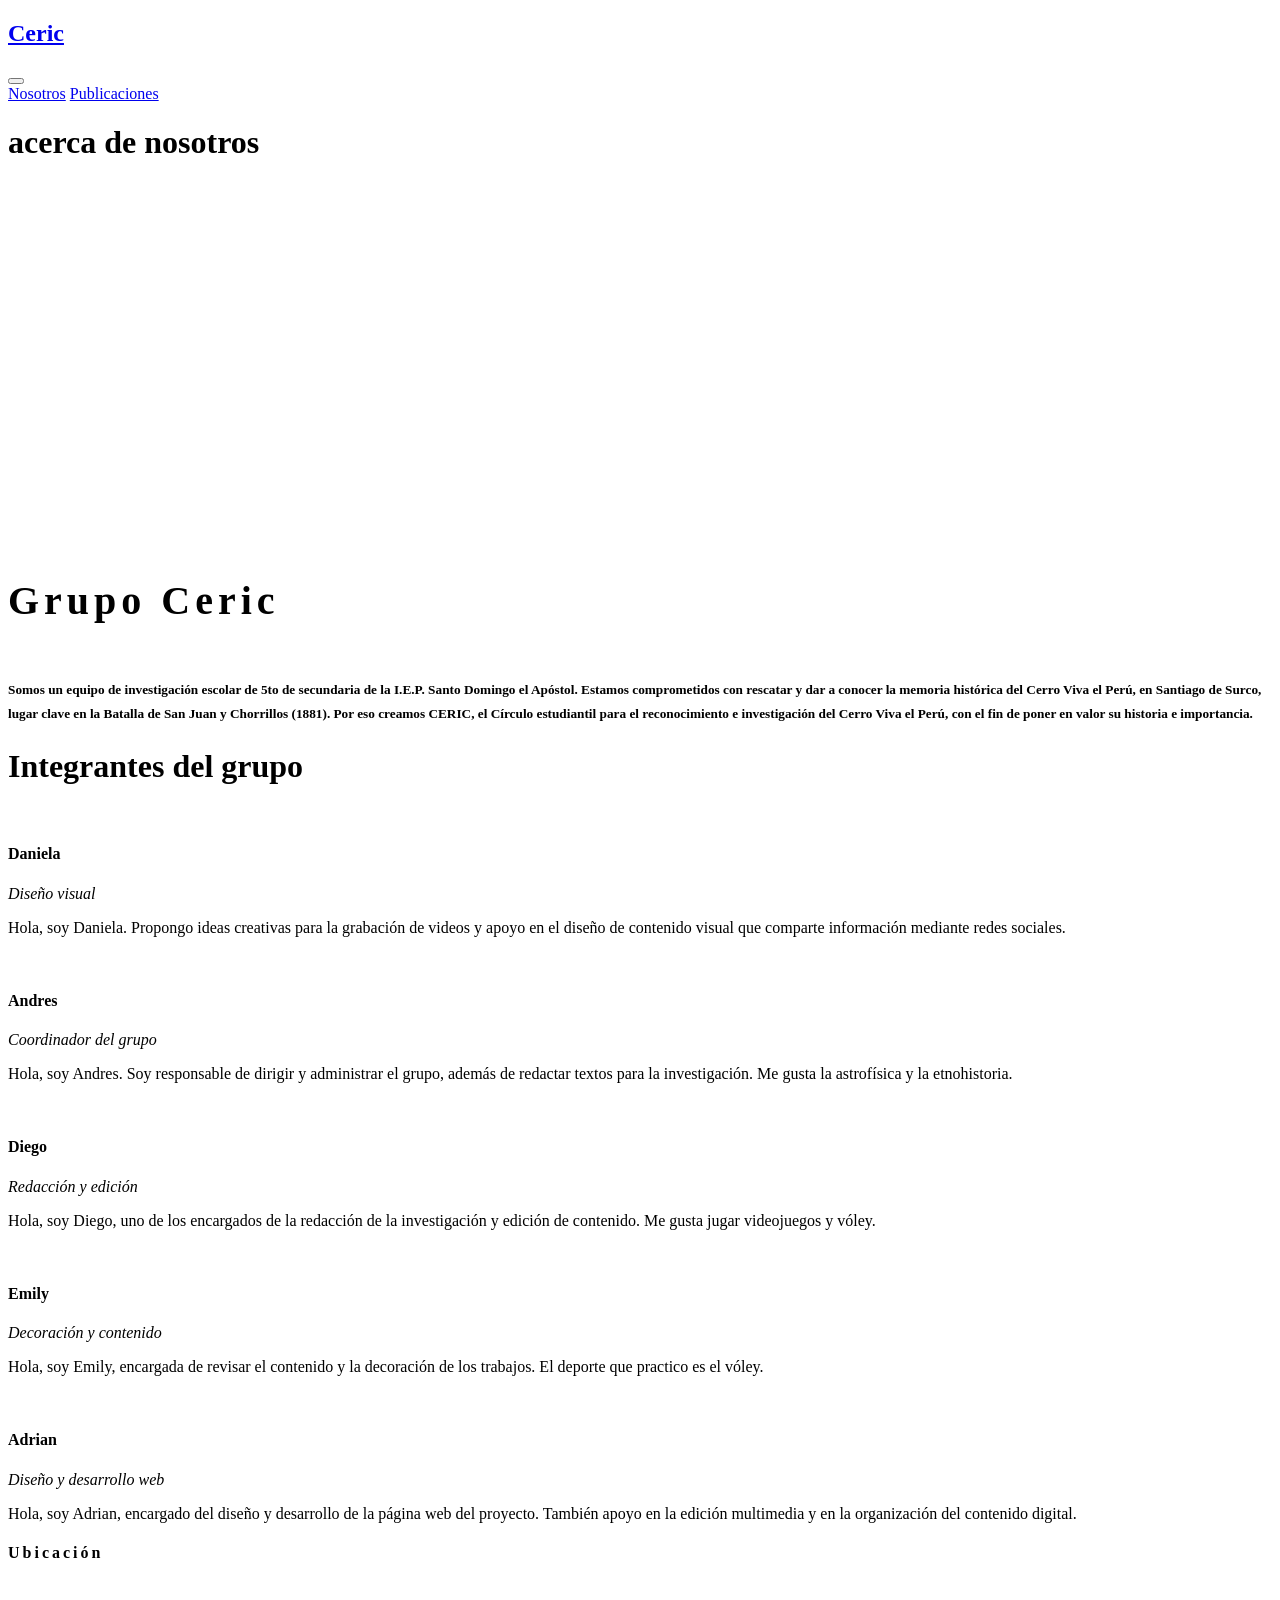
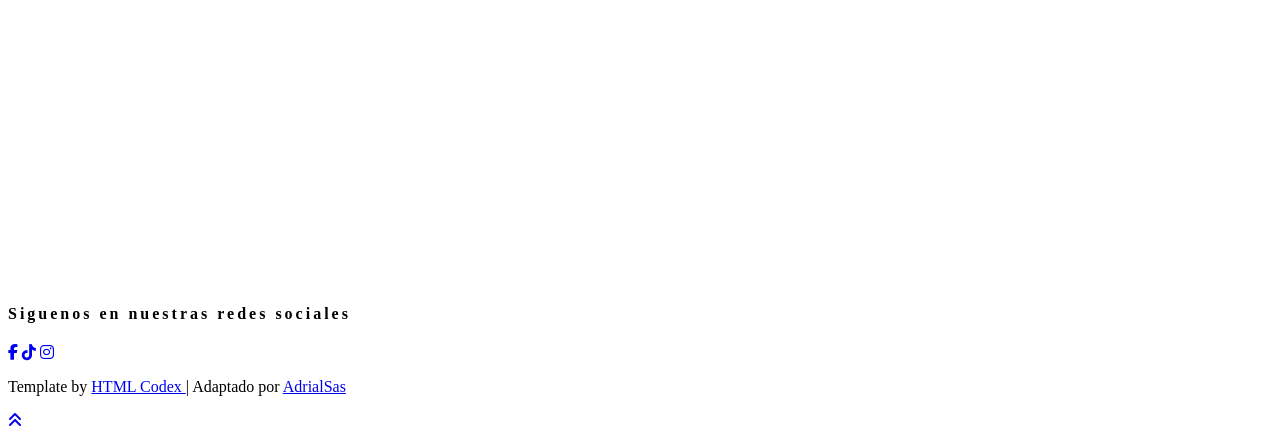
==== about.html @ c7373543 "Add files via upload" ====
<!DOCTYPE html>
<html lang="en">

<head>
    <meta charset="utf-8">
   <title>Ceric</title>
    <meta content="width=device-width, initial-scale=1.0" name="viewport">
    <meta content="Free Website Template" name="keywords">
    <meta content="Free Website Template" name="description">

    <!-- Favicon -->
    <link href="img/favicon.ico" rel="icon">

    <!-- Google Font -->
    <link rel="preconnect" href="https://fonts.gstatic.com">
    <link href="https://fonts.googleapis.com/css2?family=Montserrat:wght@200;400&family=Roboto:wght@400;500;700&display=swap" rel="stylesheet"> 

    <!-- Font Awesome -->
    <link href="https://cdnjs.cloudflare.com/ajax/libs/font-awesome/6.4.0/css/all.min.css" rel="stylesheet">

    <!-- Libraries Stylesheet -->
    <link href="lib/owlcarousel/assets/owl.carousel.min.css" rel="stylesheet">
    <link href="lib/tempusdominus/css/tempusdominus-bootstrap-4.min.css" rel="stylesheet" />

    <!-- Customized Bootstrap Stylesheet -->
    <link href="css/style.min.css" rel="stylesheet">
</head>

<body>
 <!-- Navbar Start -->
    <div class="container-fluid p-0 nav-bar">
        <nav class="navbar navbar-expand-lg bg-none navbar-dark py-3">
            <a href="index.html" class="navbar-brand px-lg-4 m-0">
                <h1 class="m-0 display-4 text-uppercase text-white">Ceric</h1>
            </a>
            <button type="button" class="navbar-toggler" data-toggle="collapse" data-target="#navbarCollapse">
                <span class="navbar-toggler-icon"></span>
            </button>
            <div class="collapse navbar-collapse justify-content-between" id="navbarCollapse">
                <div class="navbar-nav ml-auto p-4">
                  
                     <!-- elimne aca algo -->
                    <a href="about.html" class="nav-item nav-link">Nosotros</a>
                     <!-- elimne aca algo -->
                    <a href="Documentos.html" class="nav-item nav-link">Publicaciones</a>               
                </div>
            </div>
        </nav>
    </div>
    <!-- Navbar End -->


    <!-- Page Header Start -->
    <div class="container-fluid page-header mb-5 position-relative overlay-bottom">
        <div class="d-flex flex-column align-items-center justify-content-center pt-0 pt-lg-5" style="min-height: 400px">
            <h1 class="display-4 mb-3 mt-0 mt-lg-5 text-white text-uppercase">acerca de nosotros</h1>
            
        </div>
    </div>
    <!-- Page Header End -->

 <!-- Testimonial Start -->
    <div class="container-fluid py-5">
        <div class="container">
            <div class="section-title">
                <h4 class="text-primary text-uppercase" style="letter-spacing: 5px; font-size: 2.5rem;">Grupo Ceric</h4>
               <h5 class="mb-3" style="line-height: 1.8;">Somos un equipo de investigación escolar de 5to de secundaria de la I.E.P. Santo Domingo el Apóstol. Estamos comprometidos con rescatar y dar a conocer la memoria histórica del Cerro Viva el Perú, en Santiago de Surco, lugar clave en la Batalla de San Juan y Chorrillos (1881). Por eso creamos CERIC, el Círculo estudiantil para el reconocimiento e investigación del Cerro Viva el Perú, con el fin de poner en valor su historia e importancia.</h5>              
            </div>
        </div>
    </div>
    <!-- Testimonial End -->
   
    <!-- Testimonial Start -->
<div class="container-fluid py-5">
    <div class="container">
        <div class="section-title">              
            <h1 class="display-4">Integrantes del grupo</h1>
        </div>

        <div class="owl-carousel testimonial-carousel">

            <div class="testimonial-item">
                <div class="d-flex align-items-center mb-3">
                    <img class="img-fluid" src="img/Dani.jpeg" alt="">
                    <div class="ml-3">
                        <h4>Daniela</h4>
                        <i>Diseño visual</i>
                    </div>
                </div>
                <p class="m-0">
                    Hola, soy Daniela. Propongo ideas creativas para la grabación de videos y apoyo en el diseño de contenido visual que comparte información mediante redes sociales.
                </p>
            </div>

            <div class="testimonial-item">
                <div class="d-flex align-items-center mb-3">
                    <img class="img-fluid" src="img/Andres.jpeg" alt="">
                    <div class="ml-3">
                        <h4>Andres</h4>
                        <i>Coordinador del grupo</i>
                    </div>
                </div>
                <p class="m-0">
                    Hola, soy Andres. Soy responsable de dirigir y administrar el grupo, además de redactar textos para la investigación. Me gusta la astrofísica y la etnohistoria.
                </p>
            </div>

            <div class="testimonial-item">
                <div class="d-flex align-items-center mb-3">
                    <img class="img-fluid" src="img/Diego.jpeg" alt="">
                    <div class="ml-3">
                        <h4>Diego</h4>
                        <i>Redacción y edición</i>
                    </div>
                </div>
                <p class="m-0">
                    Hola, soy Diego, uno de los encargados de la redacción de la investigación y edición de contenido. Me gusta jugar videojuegos y vóley.
                </p>
            </div>

            <div class="testimonial-item">
                <div class="d-flex align-items-center mb-3">
                    <img class="img-fluid" src="img/Emily.jpeg" alt="">
                    <div class="ml-3">
                        <h4>Emily</h4>
                        <i>Decoración y contenido</i>
                    </div>
                </div>
                <p class="m-0">
                    Hola, soy Emily, encargada de revisar el contenido y la decoración de los trabajos. El deporte que practico es el vóley.
                </p>
            </div>

            <div class="testimonial-item">
                <div class="d-flex align-items-center mb-3">
                    <img class="img-fluid" src="img/Adrian.png" alt="">
                    <div class="ml-3">
                        <h4>Adrian</h4>
                        <i>Diseño y desarrollo web</i>
                    </div>
                </div>
                <p class="m-0">
                    Hola, soy Adrian, encargado del diseño y desarrollo de la página web del proyecto. También apoyo en la edición multimedia y en la organización del contenido digital.
                </p>
            </div>

        </div>
    </div>
</div>
<!-- Testimonial End -->
  <!-- Footer Start -->
<div class="container-fluid footer text-white mt-5 pt-5 px-0 position-relative overlay-top">
    <div class="row mx-0 pt-5 px-sm-3 px-lg-5 mt-4 justify-content-center">
       
        <div class="col-lg-3 col-md-6 mb-5 text-center">
            <h4 class="text-white text-uppercase mb-4" style="letter-spacing: 3px;">Ubicación</h4>

            <!-- Mapa Google Maps -->
            <div class="mt-4" style="border-radius: 8px; overflow: hidden;">
                <iframe
                    src="https://www.google.com/maps/embed?pb=!1m18!1m12!1m3!1d3902.4!2d-76.9928267!3d-12.1704528!2m3!1f0!2f0!3f0!3m2!1i1024!2i768!4f13.1!3m3!1m2!1s0x9105b84a67e5c7b1%3A0x98d5653c78e1c5ef!2sCerro%20VIVA%20PERU!5e0!3m2!1ses!2spe!4v1715000000000!5m2!1ses!2spe"
                    width="100%"
                    height="300"
                    style="border: 0; display: block;"
                    allowfullscreen=""
                    loading="lazy"
                    referrerpolicy="no-referrer-when-downgrade"
                    title="Ubicación Cerro VIVA PERU">
                </iframe>
            </div>
        </div>

        <div class="col-lg-3 col-md-6 mb-5 text-center">
            <h4 class="text-white text-uppercase mb-4" style="letter-spacing: 3px;">Siguenos en nuestras redes sociales</h4>
          
            <div class="d-flex justify-content-center">
                <a class="btn btn-lg btn-outline-light btn-lg-square mr-2" href="https://www.facebook.com/p/Grupos-Ceric-61589148273439/"><i class="fab fa-facebook-f"></i></a>
                <a class="btn btn-lg btn-outline-light btn-lg-square mr-2" href="https://www.tiktok.com/@ceric_pre4?_r=1&_t=ZS-967ceTcxf2D"><i class="fab fa-tiktok"></i></a>
                <a class="btn btn-lg btn-outline-light btn-lg-square" href="https://www.instagram.com/ceric_pre4/"><i class="fab fa-instagram"></i></a>
            </div>
        </div>
        
    </div>
   <div class="container-fluid text-center text-white border-top mt-4 py-4 px-sm-3 px-md-5" 
style="border-color: rgba(256, 256, 256, .1) !important;">

    <p class="m-0 text-white">
        Template by 
        <a class="font-weight-bold text-white" href="https://htmlcodex.com/">
            HTML Codex
        </a>
        | Adaptado por 
        <a class="font-weight-bold text-white" href="#">
            AdrialSas
        </a>
    </p>

</div>
</div>
<!-- Footer End -->



    <!-- Back to Top -->
    <a href="#" class="btn btn-lg btn-primary btn-lg-square back-to-top"><i class="fa fa-angle-double-up"></i></a>


    <!-- JavaScript Libraries -->
    <script src="https://code.jquery.com/jquery-3.4.1.min.js"></script>
    <script src="https://stackpath.bootstrapcdn.com/bootstrap/4.4.1/js/bootstrap.bundle.min.js"></script>
    <script src="lib/easing/easing.min.js"></script>
    <script src="lib/waypoints/waypoints.min.js"></script>
    <script src="lib/owlcarousel/owl.carousel.min.js"></script>
    <script src="lib/tempusdominus/js/moment.min.js"></script>
    <script src="lib/tempusdominus/js/moment-timezone.min.js"></script>
    <script src="lib/tempusdominus/js/tempusdominus-bootstrap-4.min.js"></script>

    <!-- Contact Javascript File -->
    <script src="mail/jqBootstrapValidation.min.js"></script>
    <script src="mail/contact.js"></script>

    <!-- Template Javascript -->
    <script src="js/main.js"></script>
</body>

</html>
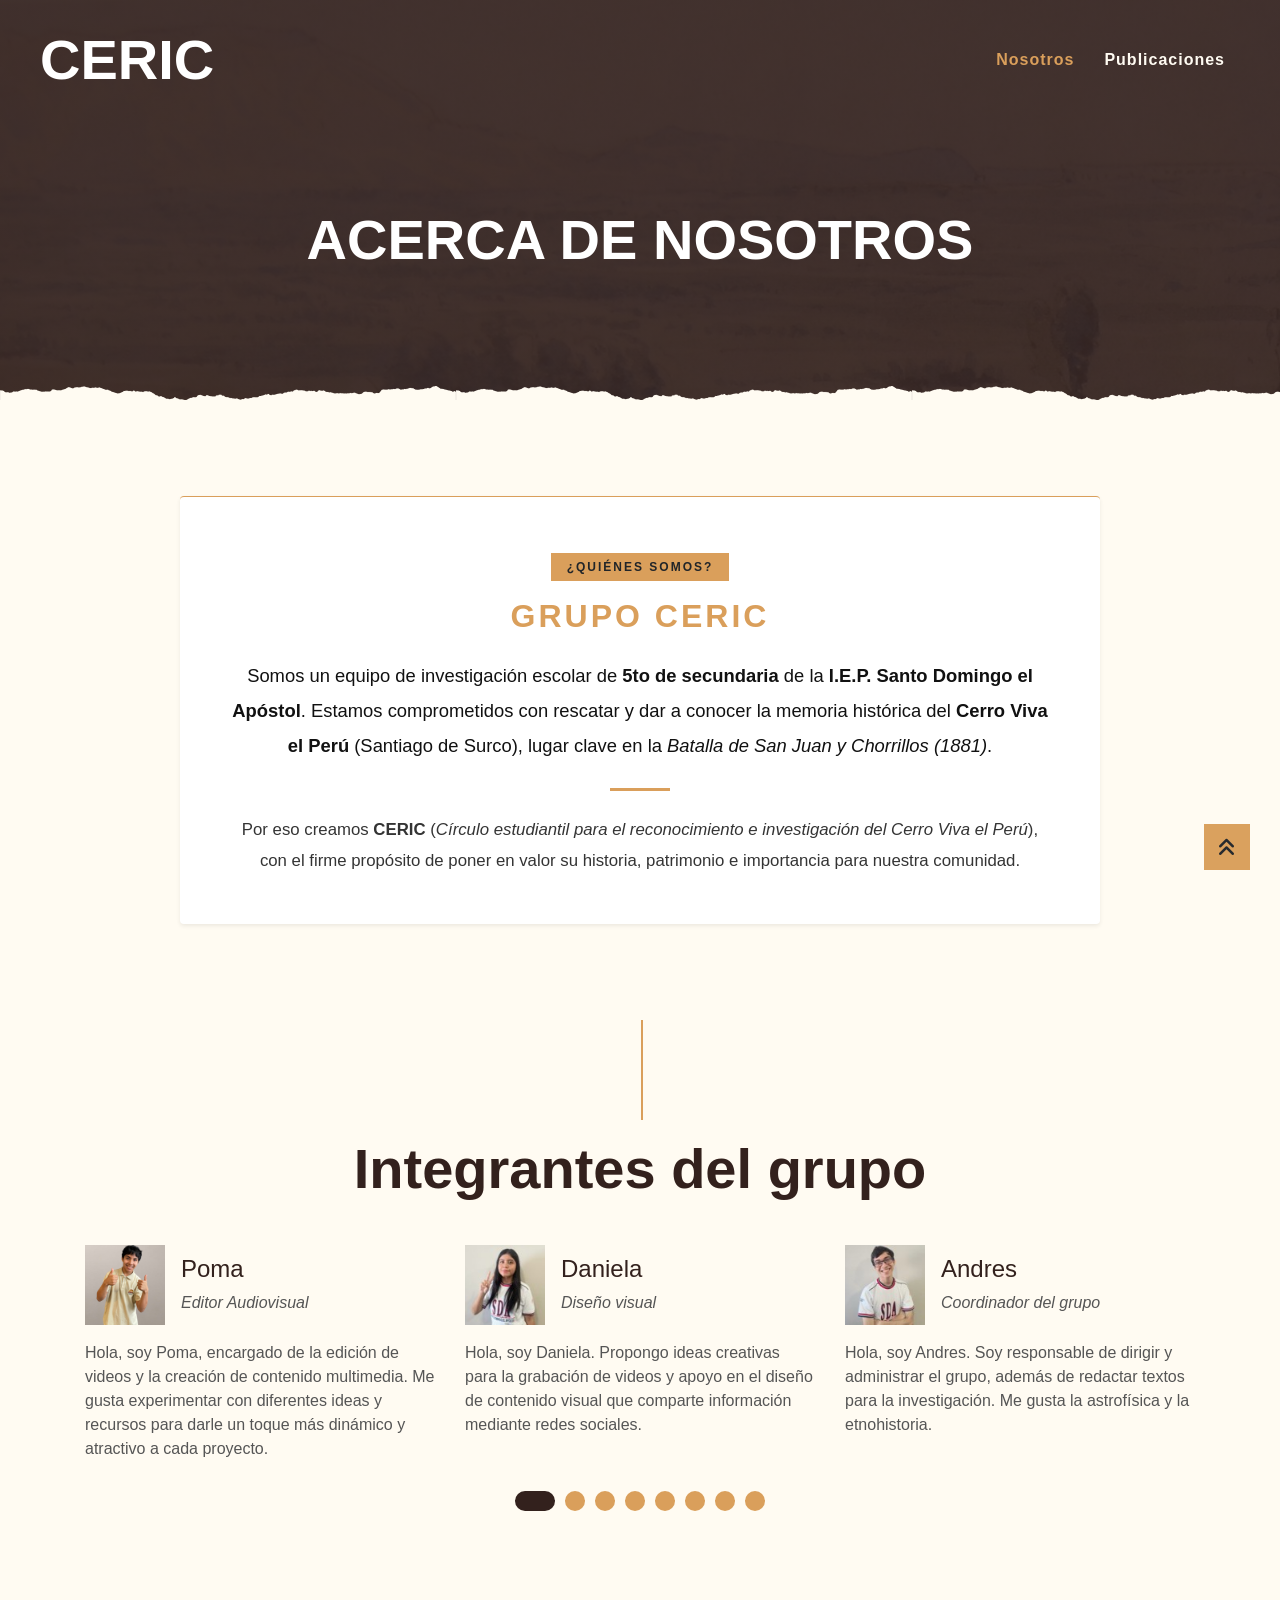
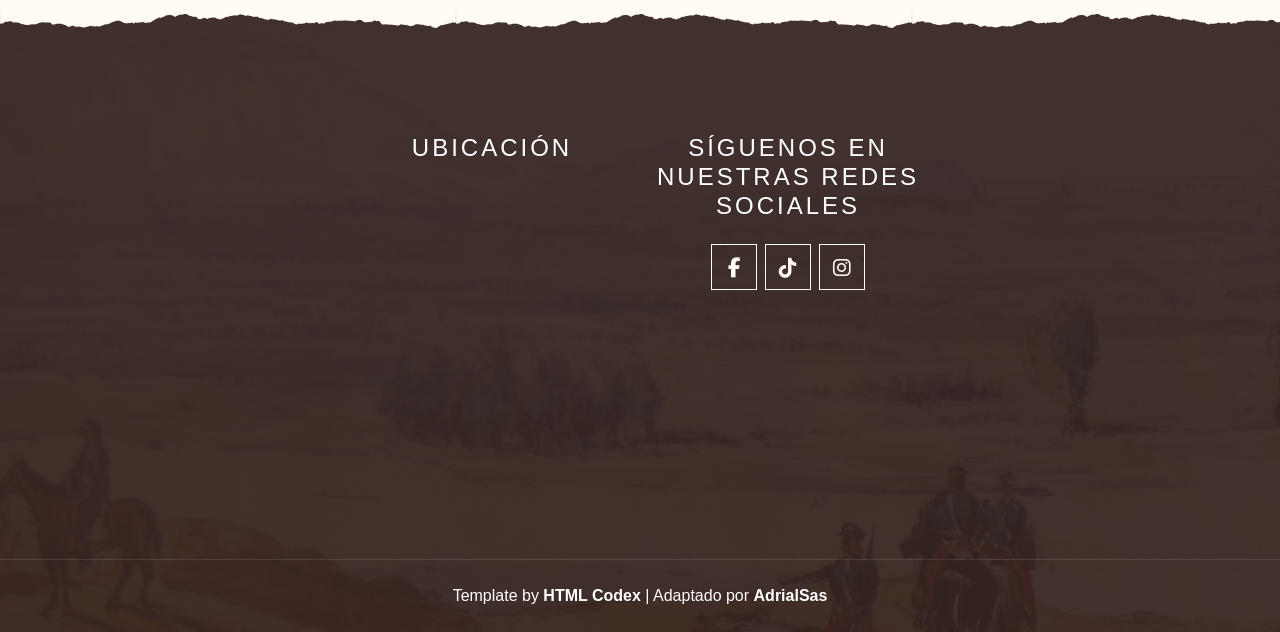
==== commit c7e3c0ce: "Add files via upload Ceric 0.2" ====
--- a/about.html
+++ b/about.html
@@ -1,12 +1,18 @@
 <!DOCTYPE html>
-<html lang="en">
+<html lang="es">
 
 <head>
     <meta charset="utf-8">
-   <title>Ceric</title>
+    <title>Ceric - Nosotros</title>
     <meta content="width=device-width, initial-scale=1.0" name="viewport">
-    <meta content="Free Website Template" name="keywords">
-    <meta content="Free Website Template" name="description">
+    <meta content="Ceric, Cerro Viva el Peru, Memoria Historica, Batalla de San Juan y Chorrillos" name="keywords">
+    <meta content="Recuperando la memoria histórica y la valoración patrimonial del Cerro Viva el Perú." name="description">
+
+    <!-- Open Graph para Redes Sociales y WhatsApp -->
+    <meta property="og:title" content="CERIC - Acerca de Nosotros">
+    <meta property="og:description" content="Conoce al equipo de investigación escolar CERIC de 5to de secundaria de la I.E.P. Santo Domingo el Apóstol.">
+    <meta property="og:image" content="img/Ceric.png">
+    <meta property="og:type" content="website">
 
     <!-- Favicon -->
     <link href="img/favicon.ico" rel="icon">
@@ -18,6 +24,9 @@
     <!-- Font Awesome -->
     <link href="https://cdnjs.cloudflare.com/ajax/libs/font-awesome/6.4.0/css/all.min.css" rel="stylesheet">
 
+    <!-- AOS Library (Estilos para animación scroll) -->
+    <link rel="stylesheet" href="https://unpkg.com/aos@next/dist/aos.css" />
+
     <!-- Libraries Stylesheet -->
     <link href="lib/owlcarousel/assets/owl.carousel.min.css" rel="stylesheet">
     <link href="lib/tempusdominus/css/tempusdominus-bootstrap-4.min.css" rel="stylesheet" />
@@ -27,7 +36,7 @@
 </head>
 
 <body>
- <!-- Navbar Start -->
+    <!-- Navbar Start -->
     <div class="container-fluid p-0 nav-bar">
         <nav class="navbar navbar-expand-lg bg-none navbar-dark py-3">
             <a href="index.html" class="navbar-brand px-lg-4 m-0">
@@ -38,172 +47,224 @@
             </button>
             <div class="collapse navbar-collapse justify-content-between" id="navbarCollapse">
                 <div class="navbar-nav ml-auto p-4">
-                  
-                     <!-- elimne aca algo -->
-                    <a href="about.html" class="nav-item nav-link">Nosotros</a>
-                     <!-- elimne aca algo -->
+                    <a href="about.html" class="nav-item nav-link active">Nosotros</a>
                     <a href="Documentos.html" class="nav-item nav-link">Publicaciones</a>               
                 </div>
             </div>
         </nav>
     </div>
     <!-- Navbar End -->
-
 
     <!-- Page Header Start -->
     <div class="container-fluid page-header mb-5 position-relative overlay-bottom">
         <div class="d-flex flex-column align-items-center justify-content-center pt-0 pt-lg-5" style="min-height: 400px">
-            <h1 class="display-4 mb-3 mt-0 mt-lg-5 text-white text-uppercase">acerca de nosotros</h1>
-            
+            <h1 class="display-4 mb-3 mt-0 mt-lg-5 text-white text-uppercase" data-aos="fade-down">acerca de nosotros</h1>
         </div>
     </div>
     <!-- Page Header End -->
 
- <!-- Testimonial Start -->
+    <!-- Testimonial Start (Grupo Ceric) -->
+<div class="container-fluid py-5">
+    <div class="container">
+        <div class="row justify-content-center">
+            <div class="col-lg-10" data-aos="fade-up">
+                <!-- Tarjeta con sombra suave y bordes redondeados -->
+                <div class="bg-white p-4 p-md-5 pt-5 rounded shadow-sm border-top border-primary border-4 text-center">
+    
+    <span class="badge badge-primary text-uppercase px-3 py-2 mb-3 mt-2" style="letter-spacing: 2px;">
+        ¿Quiénes somos?
+    </span>
+    
+    <h2 class="text-primary text-uppercase font-weight-bold mb-4" style="letter-spacing: 3px;">
+        Grupo Ceric
+    </h2>
+
+    <p class="lead text-dark mb-0" style="line-height: 1.9; font-weight: 400; font-size: 1.15rem;">
+        Somos un equipo de investigación escolar de <strong>5to de secundaria</strong> de la <strong>I.E.P. Santo Domingo el Apóstol</strong>. Estamos comprometidos con rescatar y dar a conocer la memoria histórica del <strong>Cerro Viva el Perú</strong> (Santiago de Surco), lugar clave en la <i>Batalla de San Juan y Chorrillos (1881)</i>.
+    </p>
+
+    <hr class="my-4" style="width: 60px; border-top: 3px solid #da9f5b; margin: auto;">
+
+    <!-- Cambiamos text-muted por text-secondary o text-dark para mejor legibilidad -->
+    <p class="text-dark mb-0" style="font-size: 1.05rem; line-height: 1.8; opacity: 0.85;">
+        Por eso creamos <strong>CERIC</strong> (<i>Círculo estudiantil para el reconocimiento e investigación del Cerro Viva el Perú</i>), con el firme propósito de poner en valor su historia, patrimonio e importancia para nuestra comunidad.
+    </p>
+
+</div>
+            </div>
+        </div>
+    </div>
+</div>
+<!-- Testimonial End -->
+   
+    <!-- Testimonial Start (Integrantes) -->
     <div class="container-fluid py-5">
         <div class="container">
-            <div class="section-title">
-                <h4 class="text-primary text-uppercase" style="letter-spacing: 5px; font-size: 2.5rem;">Grupo Ceric</h4>
-               <h5 class="mb-3" style="line-height: 1.8;">Somos un equipo de investigación escolar de 5to de secundaria de la I.E.P. Santo Domingo el Apóstol. Estamos comprometidos con rescatar y dar a conocer la memoria histórica del Cerro Viva el Perú, en Santiago de Surco, lugar clave en la Batalla de San Juan y Chorrillos (1881). Por eso creamos CERIC, el Círculo estudiantil para el reconocimiento e investigación del Cerro Viva el Perú, con el fin de poner en valor su historia e importancia.</h5>              
+            <div class="section-title text-center" data-aos="fade-up">              
+                <h1 class="display-4">Integrantes del grupo</h1>
+            </div>
+
+            <div class="owl-carousel testimonial-carousel" data-aos="fade-up" data-aos-delay="100">
+
+                <div class="testimonial-item">
+                    <div class="d-flex align-items-center mb-3">
+                        <img class="img-fluid" src="img/Dani.jpeg" alt="Daniela">
+                        <div class="ml-3">
+                            <h4>Daniela</h4>
+                            <i>Diseño visual</i>
+                        </div>
+                    </div>
+                    <p class="m-0">
+                        Hola, soy Daniela. Propongo ideas creativas para la grabación de videos y apoyo en el diseño de contenido visual que comparte información mediante redes sociales.
+                    </p>
+                </div>
+
+                <div class="testimonial-item">
+                    <div class="d-flex align-items-center mb-3">
+                        <img class="img-fluid" src="img/Andres.jpeg" alt="Andres">
+                        <div class="ml-3">
+                            <h4>Andres</h4>
+                            <i>Coordinador del grupo</i>
+                        </div>
+                    </div>
+                    <p class="m-0">
+                        Hola, soy Andres. Soy responsable de dirigir y administrar el grupo, además de redactar textos para la investigación. Me gusta la astrofísica y la etnohistoria.
+                    </p>
+                </div>
+
+                <div class="testimonial-item">
+                    <div class="d-flex align-items-center mb-3">
+                        <img class="img-fluid" src="img/Diego.jpeg" alt="Diego">
+                        <div class="ml-3">
+                            <h4>Diego</h4>
+                            <i>Redacción y edición</i>
+                        </div>
+                    </div>
+                    <p class="m-0">
+                        Hola, soy Diego, uno de los encargados de la redacción de la investigación y edición de contenido. Me gusta jugar videojuegos y vóley.
+                    </p>
+                </div>
+
+                <div class="testimonial-item">
+                    <div class="d-flex align-items-center mb-3">
+                        <img class="img-fluid" src="img/Emily.jpeg" alt="Emily">
+                        <div class="ml-3">
+                            <h4>Emily</h4>
+                            <i>Decoración y contenido</i>
+                        </div>
+                    </div>
+                    <p class="m-0">
+                        Hola, soy Emily, encargada de revisar el contenido y la decoración de los trabajos. El deporte que practico es el vóley.
+                    </p>
+                </div>
+
+                <div class="testimonial-item">
+                    <div class="d-flex align-items-center mb-3">
+                        <img class="img-fluid" src="img/Adrian.png" alt="Adrian">
+                        <div class="ml-3">
+                            <h4>Adrian</h4>
+                            <i>Diseño y desarrollo web</i>
+                        </div>
+                    </div>
+                    <p class="m-0">
+                        Hola, soy Adrian, encargado del diseño y desarrollo de la página web del proyecto. También apoyo en la edición multimedia y en la organización del contenido digital.
+                    </p>
+                </div>
+                 <div class="testimonial-item">
+                    <div class="d-flex align-items-center mb-3">
+                        <img class="img-fluid" src="img/Maria.png" alt="Diego">
+                        <div class="ml-3">
+                            <h4>María </h4>
+                            <i>Coordinadora General</i>
+                        </div>
+                    </div>
+                    <p class="m-0">
+                        Hola, soy María, parte del equipo de CERIC. Me encargo de aportar ideas para nuevos contenidos y próximamente participaré en la gestión de ventas. En mi tiempo libre, me gusta la danza.
+                    </p>
+                </div>
+
+                <div class="testimonial-item">
+                    <div class="d-flex align-items-center mb-3">
+                        <img class="img-fluid" src="img/Pierina.png" alt="Emily">
+                        <div class="ml-3">
+                            <h4>Pierina</h4>
+                            <i>Diseñadora Editorial</i>
+                        </div>
+                    </div>
+                    <p class="m-0">
+                       Hola, soy Pierina, parte del equipo de CERIC. Contribuyo a que nuestros trabajos tengan una buena presentación, revisando los contenidos y cuidando cada detalle de su diseño. Una de mis actividades favoritas es practicar vóley.
+                    </p>
+                </div>
+
+                <div class="testimonial-item">
+                    <div class="d-flex align-items-center mb-3">
+                        <img class="img-fluid" src="img/Poma.png" alt="Poma">
+                        <div class="ml-3">
+                            <h4>Poma</h4>
+                            <i>Editor Audiovisual</i>
+                        </div>
+                    </div>
+                    <p class="m-0">
+                       Hola, soy Poma, encargado de la edición de videos y la creación de contenido multimedia. Me gusta experimentar con diferentes ideas y recursos para darle un toque más dinámico y atractivo a cada proyecto.
+                    </p>
+                </div>
+
             </div>
         </div>
     </div>
     <!-- Testimonial End -->
-   
-    <!-- Testimonial Start -->
-<div class="container-fluid py-5">
-    <div class="container">
-        <div class="section-title">              
-            <h1 class="display-4">Integrantes del grupo</h1>
-        </div>
-
-        <div class="owl-carousel testimonial-carousel">
-
-            <div class="testimonial-item">
-                <div class="d-flex align-items-center mb-3">
-                    <img class="img-fluid" src="img/Dani.jpeg" alt="">
-                    <div class="ml-3">
-                        <h4>Daniela</h4>
-                        <i>Diseño visual</i>
-                    </div>
-                </div>
-                <p class="m-0">
-                    Hola, soy Daniela. Propongo ideas creativas para la grabación de videos y apoyo en el diseño de contenido visual que comparte información mediante redes sociales.
-                </p>
-            </div>
-
-            <div class="testimonial-item">
-                <div class="d-flex align-items-center mb-3">
-                    <img class="img-fluid" src="img/Andres.jpeg" alt="">
-                    <div class="ml-3">
-                        <h4>Andres</h4>
-                        <i>Coordinador del grupo</i>
-                    </div>
-                </div>
-                <p class="m-0">
-                    Hola, soy Andres. Soy responsable de dirigir y administrar el grupo, además de redactar textos para la investigación. Me gusta la astrofísica y la etnohistoria.
-                </p>
-            </div>
-
-            <div class="testimonial-item">
-                <div class="d-flex align-items-center mb-3">
-                    <img class="img-fluid" src="img/Diego.jpeg" alt="">
-                    <div class="ml-3">
-                        <h4>Diego</h4>
-                        <i>Redacción y edición</i>
-                    </div>
-                </div>
-                <p class="m-0">
-                    Hola, soy Diego, uno de los encargados de la redacción de la investigación y edición de contenido. Me gusta jugar videojuegos y vóley.
-                </p>
-            </div>
-
-            <div class="testimonial-item">
-                <div class="d-flex align-items-center mb-3">
-                    <img class="img-fluid" src="img/Emily.jpeg" alt="">
-                    <div class="ml-3">
-                        <h4>Emily</h4>
-                        <i>Decoración y contenido</i>
-                    </div>
-                </div>
-                <p class="m-0">
-                    Hola, soy Emily, encargada de revisar el contenido y la decoración de los trabajos. El deporte que practico es el vóley.
-                </p>
-            </div>
-
-            <div class="testimonial-item">
-                <div class="d-flex align-items-center mb-3">
-                    <img class="img-fluid" src="img/Adrian.png" alt="">
-                    <div class="ml-3">
-                        <h4>Adrian</h4>
-                        <i>Diseño y desarrollo web</i>
-                    </div>
-                </div>
-                <p class="m-0">
-                    Hola, soy Adrian, encargado del diseño y desarrollo de la página web del proyecto. También apoyo en la edición multimedia y en la organización del contenido digital.
-                </p>
-            </div>
-
-        </div>
-    </div>
-</div>
-<!-- Testimonial End -->
-  <!-- Footer Start -->
-<div class="container-fluid footer text-white mt-5 pt-5 px-0 position-relative overlay-top">
-    <div class="row mx-0 pt-5 px-sm-3 px-lg-5 mt-4 justify-content-center">
-       
-        <div class="col-lg-3 col-md-6 mb-5 text-center">
-            <h4 class="text-white text-uppercase mb-4" style="letter-spacing: 3px;">Ubicación</h4>
-
-            <!-- Mapa Google Maps -->
-            <div class="mt-4" style="border-radius: 8px; overflow: hidden;">
-                <iframe
-                    src="https://www.google.com/maps/embed?pb=!1m18!1m12!1m3!1d3902.4!2d-76.9928267!3d-12.1704528!2m3!1f0!2f0!3f0!3m2!1i1024!2i768!4f13.1!3m3!1m2!1s0x9105b84a67e5c7b1%3A0x98d5653c78e1c5ef!2sCerro%20VIVA%20PERU!5e0!3m2!1ses!2spe!4v1715000000000!5m2!1ses!2spe"
-                    width="100%"
-                    height="300"
-                    style="border: 0; display: block;"
-                    allowfullscreen=""
-                    loading="lazy"
-                    referrerpolicy="no-referrer-when-downgrade"
-                    title="Ubicación Cerro VIVA PERU">
-                </iframe>
-            </div>
-        </div>
-
-        <div class="col-lg-3 col-md-6 mb-5 text-center">
-            <h4 class="text-white text-uppercase mb-4" style="letter-spacing: 3px;">Siguenos en nuestras redes sociales</h4>
-          
-            <div class="d-flex justify-content-center">
-                <a class="btn btn-lg btn-outline-light btn-lg-square mr-2" href="https://www.facebook.com/p/Grupos-Ceric-61589148273439/"><i class="fab fa-facebook-f"></i></a>
-                <a class="btn btn-lg btn-outline-light btn-lg-square mr-2" href="https://www.tiktok.com/@ceric_pre4?_r=1&_t=ZS-967ceTcxf2D"><i class="fab fa-tiktok"></i></a>
-                <a class="btn btn-lg btn-outline-light btn-lg-square" href="https://www.instagram.com/ceric_pre4/"><i class="fab fa-instagram"></i></a>
-            </div>
+
+    <!-- Footer Start -->
+    <div class="container-fluid footer text-white mt-5 pt-5 px-0 position-relative overlay-top">
+        <div class="row mx-0 pt-5 px-sm-3 px-lg-5 mt-4 justify-content-center" data-aos="fade-up">
+           
+            <div class="col-lg-3 col-md-6 mb-5 text-center">
+                <h4 class="text-white text-uppercase mb-4" style="letter-spacing: 3px;">Ubicación</h4>
+
+                <!-- Mapa Google Maps -->
+                <div class="mt-4" style="border-radius: 8px; overflow: hidden;">
+                    <iframe
+                        src="https://www.google.com/maps/embed?pb=!1m18!1m12!1m3!1d3902.4!2d-76.9928267!3d-12.1704528!2m3!1f0!2f0!3f0!3m2!1i1024!2i768!4f13.1!3m3!1m2!1s0x9105b84a67e5c7b1%3A0x98d5653c78e1c5ef!2sCerro%20VIVA%20PERU!5e0!3m2!1ses!2spe!4v1715000000000!5m2!1ses!2spe"
+                        width="100%"
+                        height="300"
+                        style="border: 0; display: block;"
+                        allowfullscreen=""
+                        loading="lazy"
+                        referrerpolicy="no-referrer-when-downgrade"
+                        title="Ubicación Cerro VIVA PERU">
+                    </iframe>
+                </div>
+            </div>
+
+            <div class="col-lg-3 col-md-6 mb-5 text-center">
+                <h4 class="text-white text-uppercase mb-4" style="letter-spacing: 3px;">Síguenos en nuestras redes sociales</h4>
+              
+                <div class="d-flex justify-content-center">
+                    <a class="btn btn-lg btn-outline-light btn-lg-square mr-2" href="https://www.facebook.com/p/Grupos-Ceric-61589148273439/" target="_blank"><i class="fab fa-facebook-f"></i></a>
+                    <a class="btn btn-lg btn-outline-light btn-lg-square mr-2" href="https://www.tiktok.com/@ceric_pre4?_r=1&_t=ZS-967ceTcxf2D" target="_blank"><i class="fab fa-tiktok"></i></a>
+                    <a class="btn btn-lg btn-outline-light btn-lg-square" href="https://www.instagram.com/ceric_pre4/" target="_blank"><i class="fab fa-instagram"></i></a>
+                </div>
+            </div>
+            
         </div>
         
-    </div>
-   <div class="container-fluid text-center text-white border-top mt-4 py-4 px-sm-3 px-md-5" 
-style="border-color: rgba(256, 256, 256, .1) !important;">
-
-    <p class="m-0 text-white">
-        Template by 
-        <a class="font-weight-bold text-white" href="https://htmlcodex.com/">
-            HTML Codex
-        </a>
-        | Adaptado por 
-        <a class="font-weight-bold text-white" href="#">
-            AdrialSas
-        </a>
-    </p>
-
-</div>
-</div>
-<!-- Footer End -->
-
-
+        <div class="container-fluid text-center text-white border-top mt-4 py-4 px-sm-3 px-md-5" style="border-color: rgba(256, 256, 256, .1) !important;">
+            <p class="m-0 text-white">
+                Template by 
+                <a class="font-weight-bold text-white" href="https://htmlcodex.com/" target="_blank">
+                    HTML Codex
+                </a>
+                | Adaptado por 
+                <a class="font-weight-bold text-white" href="#">
+                    AdrialSas
+                </a>
+            </p>
+        </div>
+    </div>
+    <!-- Footer End -->
 
     <!-- Back to Top -->
     <a href="#" class="btn btn-lg btn-primary btn-lg-square back-to-top"><i class="fa fa-angle-double-up"></i></a>
-
 
     <!-- JavaScript Libraries -->
     <script src="https://code.jquery.com/jquery-3.4.1.min.js"></script>
@@ -221,6 +282,15 @@
 
     <!-- Template Javascript -->
     <script src="js/main.js"></script>
+
+    <!-- AOS Script e Inicialización -->
+    <script src="https://unpkg.com/aos@next/dist/aos.js"></script>
+    <script>
+        AOS.init({
+            duration: 800,
+            once: true
+        });
+    </script>
 </body>
 
 </html>
